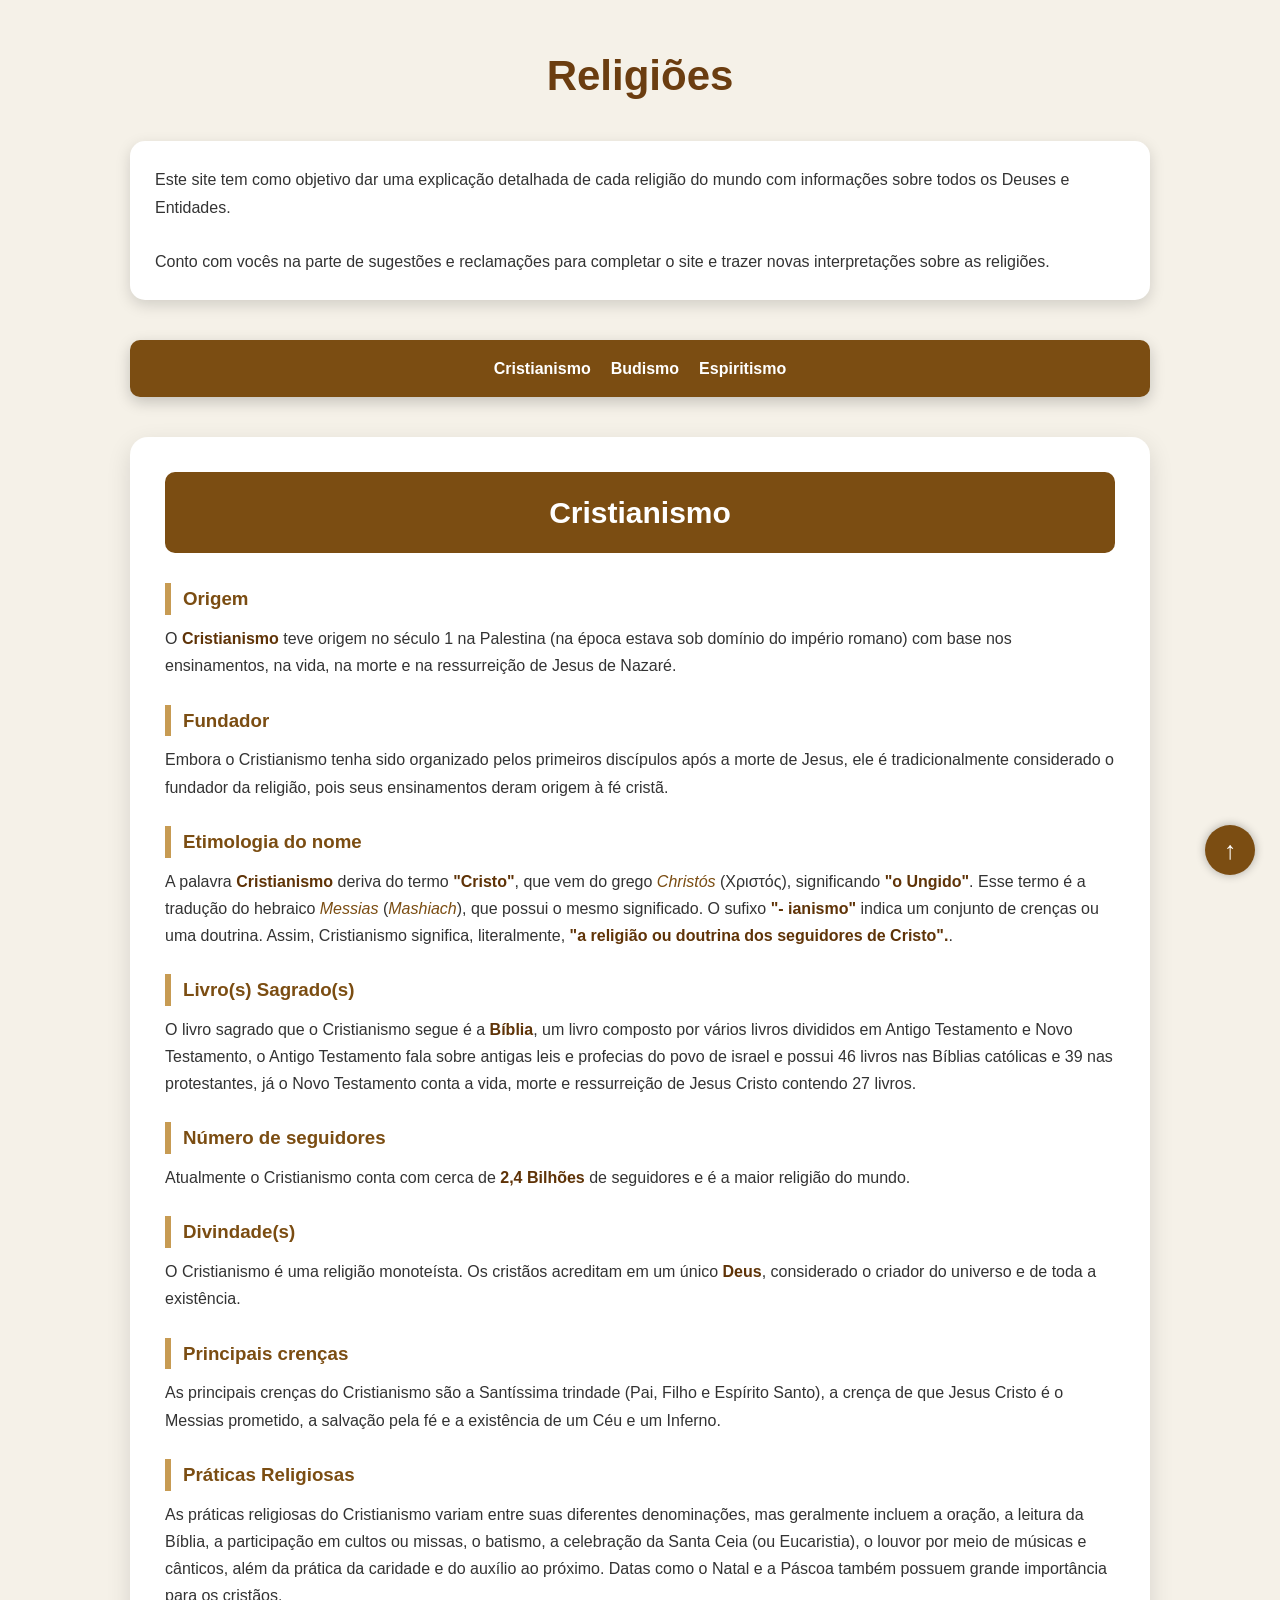
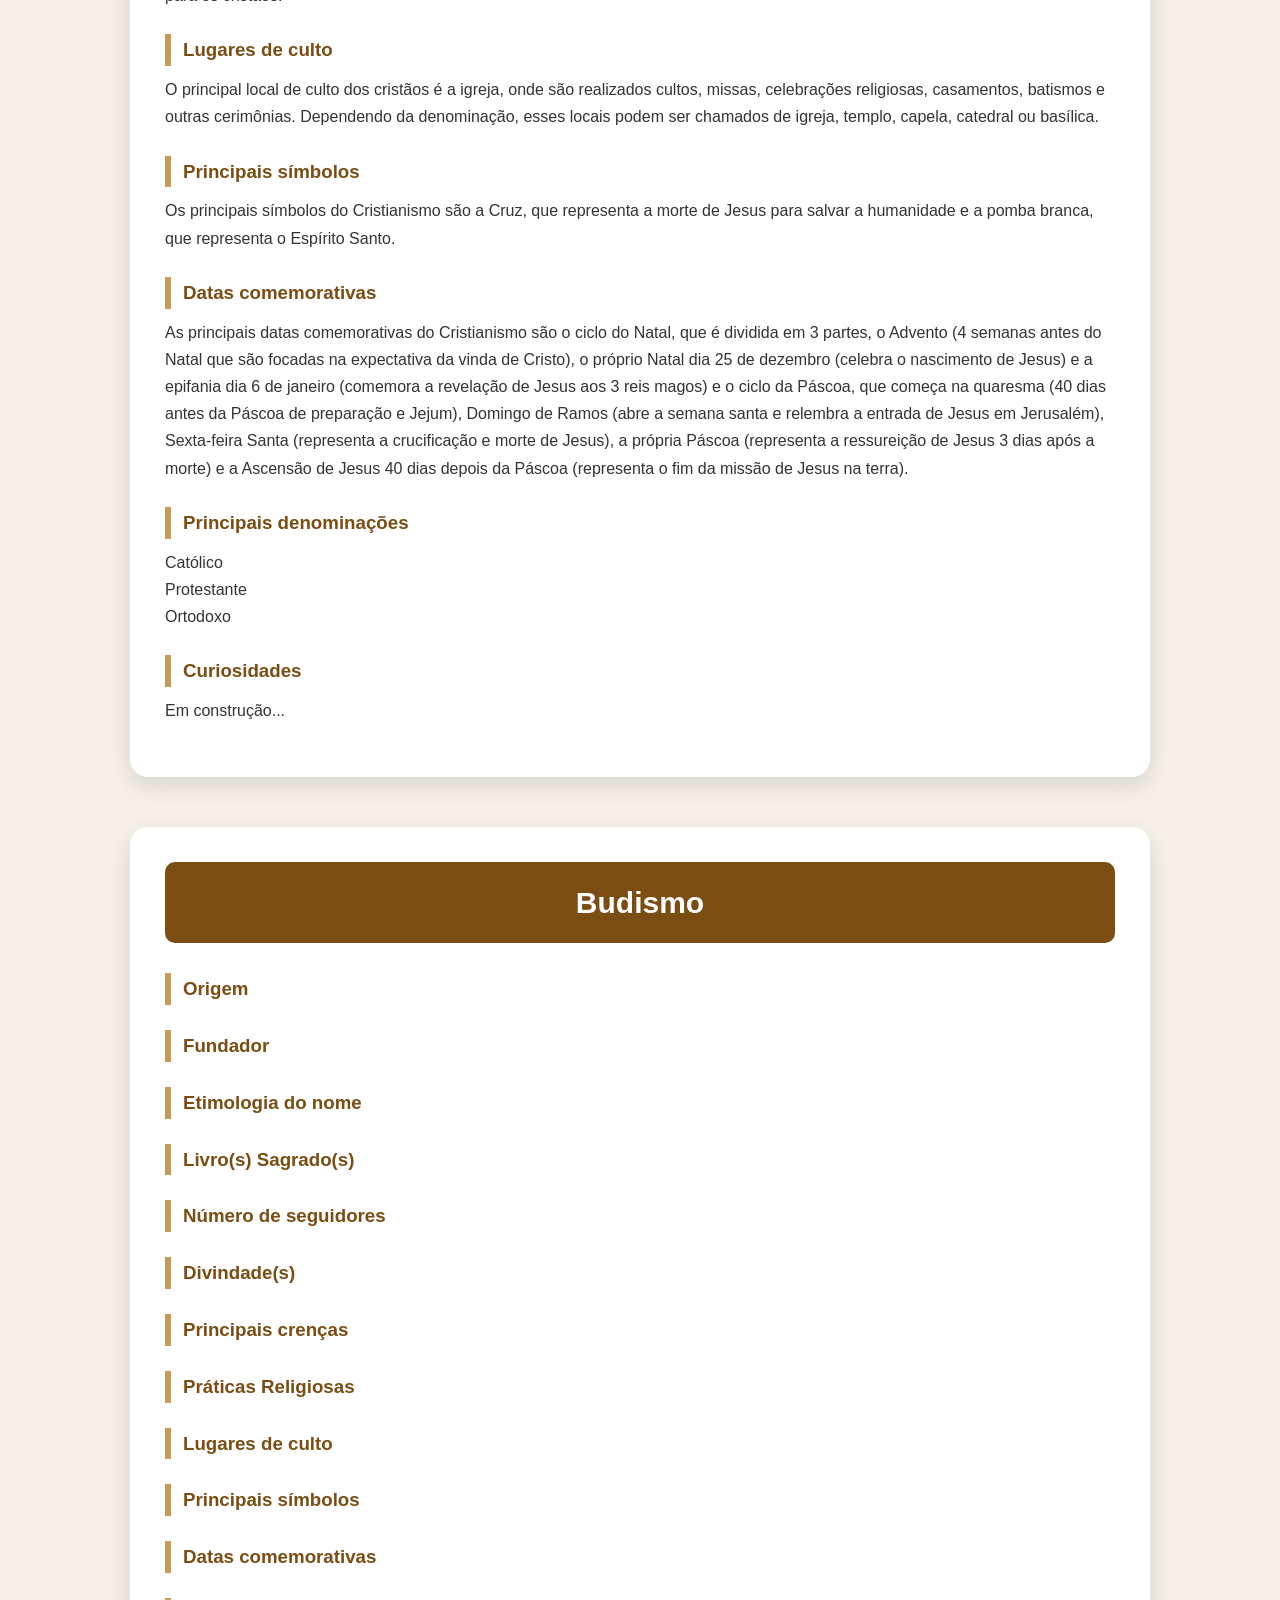
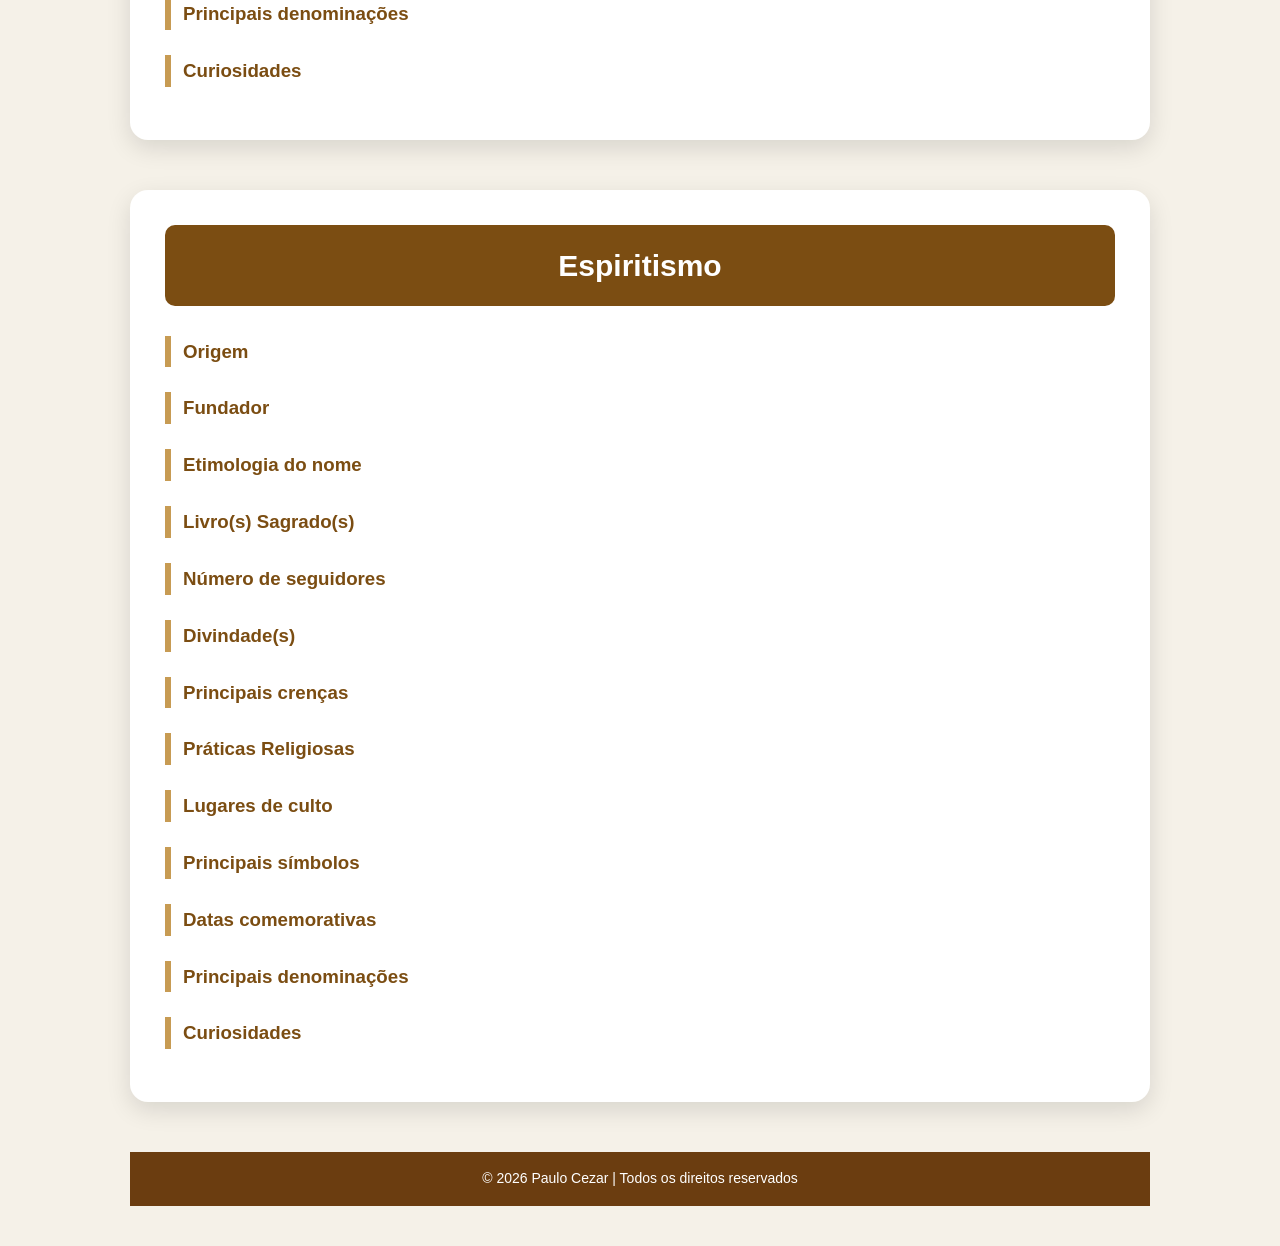
==== culturas.html @ 2652b265 "adicionando novas páginas do site" ====
<!DOCTYPE html>
<html lang="pt-BR">

<head>
    <meta charset="UTF-8">
    <title>Humankind</title>
    <link rel="stylesheet" href="style.css">
    <meta name="viewport" content="width=device-width, initial-scale=1.0">
</head>

<body>

    <h1>Religiões</h1>

    <p class="introducao">
        Este site tem como objetivo dar uma explicação detalhada de cada religião do mundo com informações sobre todos
        os Deuses e Entidades.
        <br><br>
        Conto com vocês na parte de sugestões e reclamações para completar o site e trazer novas interpretações sobre
        as religiões.
    </p>

<nav>
    <a href="#cristianismo">Cristianismo</a>
    <a href="#budismo">Budismo</a>
    <a href="#espiritismo">Espiritismo</a>
    </nav>

    <div class="religiao" id="cristianismo">

        <h2>Cristianismo</h2>

        <h3>Origem</h3>
        <p>O <strong>Cristianismo</strong> teve origem no século 1 na Palestina (na época estava sob domínio do império romano) com base nos ensinamentos, na vida, na morte e na ressurreição de Jesus de Nazaré.</p>

        <h3>Fundador</h3>
        <p>Embora o Cristianismo tenha sido organizado pelos primeiros discípulos após a morte de Jesus, ele é tradicionalmente considerado o fundador da religião, pois seus ensinamentos deram origem à fé cristã.</p>

        <h3>Etimologia do nome</h3>
        <p>A palavra <strong>Cristianismo</strong> deriva do termo <strong>"Cristo"</strong>, que vem do grego <em>Christós</em> (Χριστός), significando <strong>"o                      Ungido"</strong>. Esse termo é a tradução do hebraico <em>Messias</em> (<em>Mashiach</em>), que possui o mesmo significado. O sufixo <strong>"-      ianismo"</strong> indica um conjunto de crenças ou uma doutrina. Assim, Cristianismo significa, literalmente, <strong>"a religião ou doutrina dos seguidores de Cristo".</strong>.
        </p>

        <h3>Livro(s) Sagrado(s)</h3>
        <p>O livro sagrado que o Cristianismo segue é a <strong>Bíblia</strong>, um livro composto por vários livros divididos em Antigo Testamento e Novo Testamento, o Antigo Testamento fala sobre antigas leis e profecias do povo de israel e possui 46 livros nas Bíblias católicas e 39 nas protestantes, já o Novo Testamento conta a vida, morte e ressurreição de Jesus Cristo contendo 27 livros.</p>

        <h3>Número de seguidores</h3>
        <p>Atualmente o Cristianismo conta com cerca de <strong>2,4 Bilhões</strong> de seguidores e é a maior religião do mundo.</p>

        <h3>Divindade(s)</h3>
        <p>O Cristianismo é uma religião monoteísta. Os cristãos acreditam em um único <strong>Deus</strong>, considerado o criador do universo e de toda a existência.</p>

        <h3>Principais crenças</h3>
        <p>As principais crenças do Cristianismo são a Santíssima trindade (Pai, Filho e Espírito Santo), a crença de que Jesus Cristo é o Messias prometido, a salvação pela fé e a existência de um Céu e um Inferno.</p>

        <h3>Práticas Religiosas</h3>
        <p>As práticas religiosas do Cristianismo variam entre suas diferentes denominações, mas geralmente incluem a oração, a leitura da Bíblia, a participação em cultos ou missas, o batismo, a celebração da Santa Ceia (ou Eucaristia), o louvor por meio de músicas e cânticos, além da prática da caridade e do auxílio ao próximo. Datas como o Natal e a Páscoa também possuem grande importância para os cristãos.</p>

        <h3>Lugares de culto</h3>
        <p>O principal local de culto dos cristãos é a igreja, onde são realizados cultos, missas, celebrações religiosas, casamentos, batismos e outras cerimônias. Dependendo da denominação, esses locais podem ser chamados de igreja, templo, capela, catedral ou basílica.</p>

        <h3>Principais símbolos</h3>
        <p>Os principais símbolos do Cristianismo são a Cruz, que representa a morte de Jesus para salvar a humanidade e a pomba branca, que representa o Espírito Santo.</p>

        <h3>Datas comemorativas</h3>
        <p> As principais datas comemorativas do Cristianismo são o ciclo do Natal, que é dividida em 3 partes, o Advento (4 semanas antes do Natal que são focadas na expectativa da vinda de Cristo), o próprio Natal dia 25 de dezembro (celebra o nascimento de Jesus) e a epifania dia 6 de janeiro (comemora a revelação de Jesus aos 3 reis magos) e o ciclo da Páscoa, que começa na quaresma (40 dias antes da Páscoa de preparação e Jejum), Domingo de Ramos (abre a semana santa e relembra a entrada de Jesus em Jerusalém), Sexta-feira Santa (representa a crucificação e morte de Jesus), a própria Páscoa (representa a ressureição de Jesus 3 dias após a morte) e a Ascensão de Jesus 40 dias depois da Páscoa (representa o fim da missão de Jesus na terra).</p>

        <h3>Principais denominações</h3>
        <p>
            Católico<br>
            Protestante<br>
            Ortodoxo
        </p>

        <h3>Curiosidades</h3>
        <p>Em construção...</p>

    </div>

    <div class="religiao" id="budismo">

        <h2>Budismo</h2>

        <h3>Origem</h3>
        <p></p>

        <h3>Fundador</h3>
        <p></p>

        <h3>Etimologia do nome</h3>
        <p></p>

        <h3>Livro(s) Sagrado(s)</h3>
        <p></p>

        <h3>Número de seguidores</h3>
        <p></p>

        <h3>Divindade(s)</h3>
        <p></p>

        <h3>Principais crenças</h3>
        <p></p>

        <h3>Práticas Religiosas</h3>
        <p></p>

        <h3>Lugares de culto</h3>
        <p></p>

        <h3>Principais símbolos</h3>
        <p></p>

        <h3>Datas comemorativas</h3>
        <p></p>

        <h3>Principais denominações</h3>
        <p></p>

        <h3>Curiosidades</h3>
        <p></p>

    </div>

    <div class="religiao" id="espiritismo">

        <h2>Espiritismo</h2>

        <h3>Origem</h3>
        <p></p>

        <h3>Fundador</h3>
        <p></p>

        <h3>Etimologia do nome</h3>
        <p></p>

        <h3>Livro(s) Sagrado(s)</h3>
        <p></p>

        <h3>Número de seguidores</h3>
        <p></p>

        <h3>Divindade(s)</h3>
        <p></p>

        <h3>Principais crenças</h3>
        <p></p>

        <h3>Práticas Religiosas</h3>
        <p></p>

        <h3>Lugares de culto</h3>
        <p></p>

        <h3>Principais símbolos</h3>
        <p></p>

        <h3>Datas comemorativas</h3>
        <p></p>

        <h3>Principais denominações</h3>
        <p></p>

        <h3>Curiosidades</h3>
        <p></p>

    </div>
<a href="#" class="topo">↑</a>
<footer>
    <p>© 2026 Paulo Cezar | Todos os direitos reservados</p>
</footer>
</body>
</html>
---- style.css ----
html{
    scroll-behavior:smooth;
}

*{
    margin:0;
    padding:0;
    box-sizing:border-box;
}

body{
    background:#f5f1e8;
    font-family:Arial, Helvetica, sans-serif;
    color:#333;
    line-height:1.7;
    max-width:1100px;
    margin:auto;
    padding:40px;
}

h1{
    text-align:center;
    font-size:42px;
    color:#6b3d10;
    margin-bottom:30px;
}

.introducao{
    background:white;
    padding:25px;
    border-radius:15px;
    box-shadow:0 5px 15px rgba(0,0,0,.15);
    margin-bottom:40px;
}

/* Caixa de cada religião */
.religiao{
    background:white;
    margin-bottom:50px;
    padding:35px;
    border-radius:18px;
    box-shadow:0 8px 25px rgba(0,0,0,.12);
    transition:0.3s;
}

/* Efeito ao passar o mouse */
.religiao:hover{
    transform:translateY(-5px);
    box-shadow:0 15px 35px rgba(0,0,0,.20);
}

h2{
    text-align:center;
    background:#7b4d12;
    color:white;
    padding:15px;
    border-radius:10px;
    margin-bottom:30px;
    font-size:30px;
}

h3{
    color:#7b4d12;
    border-left:6px solid #c79b53;
    padding-left:12px;
    margin-top:25px;
    margin-bottom:10px;
}

p{
    margin-bottom:18px;
}

strong{
    color:#5f3307;
}

em{
    color:#7b4d12;
}

::-webkit-scrollbar{
    width:12px;
}

::-webkit-scrollbar-track{
    background:#efe7d6;
}

::-webkit-scrollbar-thumb{
    background:#8b5a2b;
    border-radius:10px;
}

::-webkit-scrollbar-thumb:hover{
    background:#6b3d10;
}

nav{
    position:sticky;
    top:0;

    display:flex;
    justify-content:center;
    gap:20px;

    background:#7b4d12;
    padding:15px;

    border-radius:10px;
    margin-bottom:40px;

    box-shadow:0 5px 15px rgba(0,0,0,.2);

    z-index:1000;
}

nav a{
    color:white;
    text-decoration:none;
    font-weight:bold;
    transition:.3s;
}

nav a:hover{
    color:#ffd56b;
}

.topo{
    position:fixed;

    right:25px;
    bottom:25px;

    width:50px;
    height:50px;

    background:#7b4d12;
    color:white;

    border-radius:50%;

    text-align:center;
    line-height:50px;

    text-decoration:none;

    font-size:25px;

    box-shadow:0 0 10px rgba(0,0,0,.3);
}

.topo:hover{
    background:#a66d2a;
}

footer {
    background-color: #6b3d10;
    color: white;
    text-align: center;
    padding: 15px;
    margin-top: 30px;
}

footer p {
    margin: 0;
    font-size: 14px;
}

@media (max-width:600px){

    body{
        padding:15px;
    }

    h1{
        font-size:30px;
    }

    h3{
        font-size:24px;
    }

    .religiao{
        padding:20px;
    }

    nav{
        flex-wrap:wrap;
        justify-content:center;
        gap:15px;
    }

    nav a{
        font-size:15px;
    }

}

@media(max-width:600px){

    .topo{
        right:15px;
        bottom:15px;
        width:45px;
        height:45px;
        line-height:45px;
    }

}
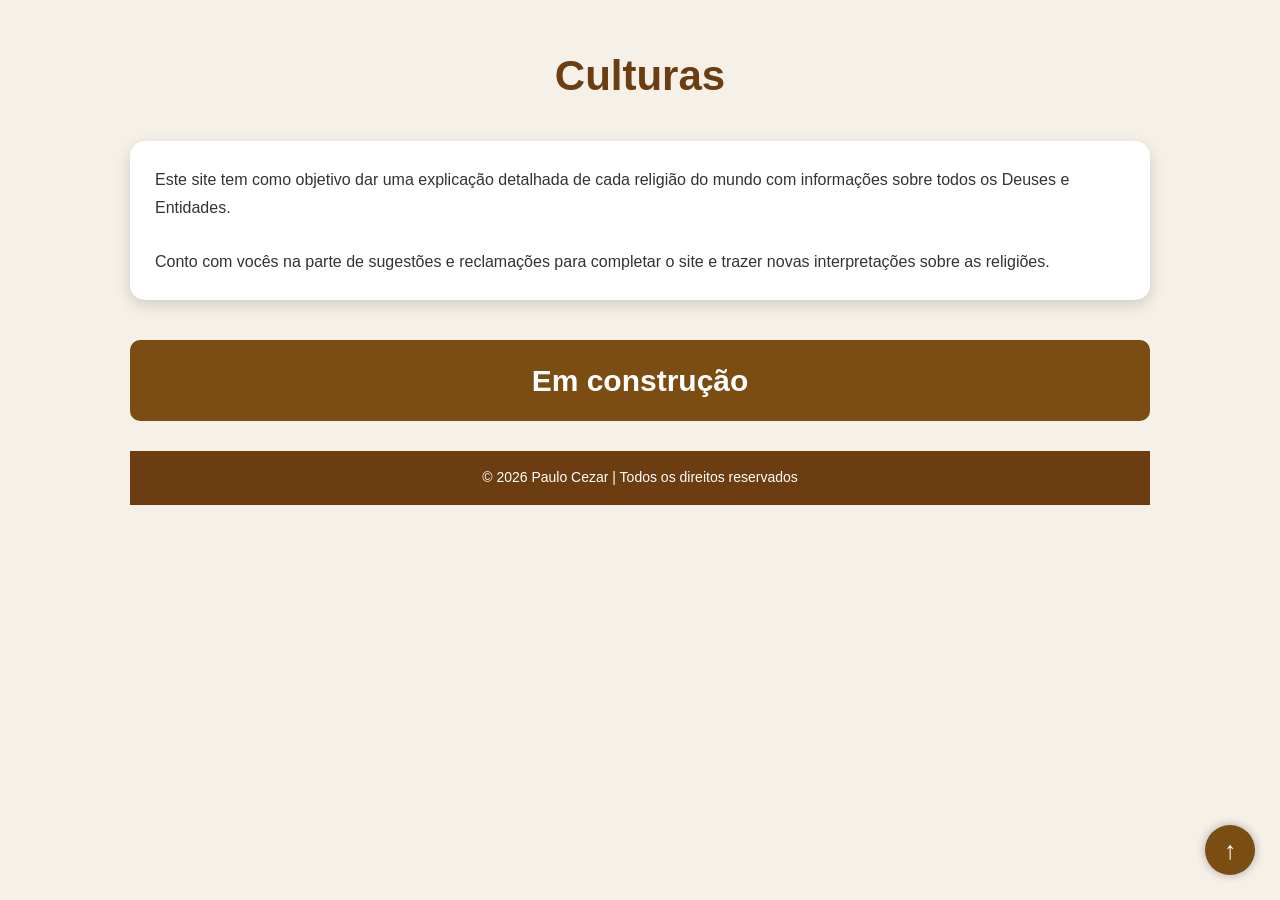
==== commit fb18e7d4: "Informações adicionadas" ====
--- a/culturas.html
+++ b/culturas.html
@@ -10,7 +10,7 @@
 
 <body>
 
-    <h1>Religiões</h1>
+    <h1>Culturas</h1>
 
     <p class="introducao">
         Este site tem como objetivo dar uma explicação detalhada de cada religião do mundo com informações sobre todos
@@ -20,151 +20,7 @@
         as religiões.
     </p>
 
-<nav>
-    <a href="#cristianismo">Cristianismo</a>
-    <a href="#budismo">Budismo</a>
-    <a href="#espiritismo">Espiritismo</a>
-    </nav>
-
-    <div class="religiao" id="cristianismo">
-
-        <h2>Cristianismo</h2>
-
-        <h3>Origem</h3>
-        <p>O <strong>Cristianismo</strong> teve origem no século 1 na Palestina (na época estava sob domínio do império romano) com base nos ensinamentos, na vida, na morte e na ressurreição de Jesus de Nazaré.</p>
-
-        <h3>Fundador</h3>
-        <p>Embora o Cristianismo tenha sido organizado pelos primeiros discípulos após a morte de Jesus, ele é tradicionalmente considerado o fundador da religião, pois seus ensinamentos deram origem à fé cristã.</p>
-
-        <h3>Etimologia do nome</h3>
-        <p>A palavra <strong>Cristianismo</strong> deriva do termo <strong>"Cristo"</strong>, que vem do grego <em>Christós</em> (Χριστός), significando <strong>"o                      Ungido"</strong>. Esse termo é a tradução do hebraico <em>Messias</em> (<em>Mashiach</em>), que possui o mesmo significado. O sufixo <strong>"-      ianismo"</strong> indica um conjunto de crenças ou uma doutrina. Assim, Cristianismo significa, literalmente, <strong>"a religião ou doutrina dos seguidores de Cristo".</strong>.
-        </p>
-
-        <h3>Livro(s) Sagrado(s)</h3>
-        <p>O livro sagrado que o Cristianismo segue é a <strong>Bíblia</strong>, um livro composto por vários livros divididos em Antigo Testamento e Novo Testamento, o Antigo Testamento fala sobre antigas leis e profecias do povo de israel e possui 46 livros nas Bíblias católicas e 39 nas protestantes, já o Novo Testamento conta a vida, morte e ressurreição de Jesus Cristo contendo 27 livros.</p>
-
-        <h3>Número de seguidores</h3>
-        <p>Atualmente o Cristianismo conta com cerca de <strong>2,4 Bilhões</strong> de seguidores e é a maior religião do mundo.</p>
-
-        <h3>Divindade(s)</h3>
-        <p>O Cristianismo é uma religião monoteísta. Os cristãos acreditam em um único <strong>Deus</strong>, considerado o criador do universo e de toda a existência.</p>
-
-        <h3>Principais crenças</h3>
-        <p>As principais crenças do Cristianismo são a Santíssima trindade (Pai, Filho e Espírito Santo), a crença de que Jesus Cristo é o Messias prometido, a salvação pela fé e a existência de um Céu e um Inferno.</p>
-
-        <h3>Práticas Religiosas</h3>
-        <p>As práticas religiosas do Cristianismo variam entre suas diferentes denominações, mas geralmente incluem a oração, a leitura da Bíblia, a participação em cultos ou missas, o batismo, a celebração da Santa Ceia (ou Eucaristia), o louvor por meio de músicas e cânticos, além da prática da caridade e do auxílio ao próximo. Datas como o Natal e a Páscoa também possuem grande importância para os cristãos.</p>
-
-        <h3>Lugares de culto</h3>
-        <p>O principal local de culto dos cristãos é a igreja, onde são realizados cultos, missas, celebrações religiosas, casamentos, batismos e outras cerimônias. Dependendo da denominação, esses locais podem ser chamados de igreja, templo, capela, catedral ou basílica.</p>
-
-        <h3>Principais símbolos</h3>
-        <p>Os principais símbolos do Cristianismo são a Cruz, que representa a morte de Jesus para salvar a humanidade e a pomba branca, que representa o Espírito Santo.</p>
-
-        <h3>Datas comemorativas</h3>
-        <p> As principais datas comemorativas do Cristianismo são o ciclo do Natal, que é dividida em 3 partes, o Advento (4 semanas antes do Natal que são focadas na expectativa da vinda de Cristo), o próprio Natal dia 25 de dezembro (celebra o nascimento de Jesus) e a epifania dia 6 de janeiro (comemora a revelação de Jesus aos 3 reis magos) e o ciclo da Páscoa, que começa na quaresma (40 dias antes da Páscoa de preparação e Jejum), Domingo de Ramos (abre a semana santa e relembra a entrada de Jesus em Jerusalém), Sexta-feira Santa (representa a crucificação e morte de Jesus), a própria Páscoa (representa a ressureição de Jesus 3 dias após a morte) e a Ascensão de Jesus 40 dias depois da Páscoa (representa o fim da missão de Jesus na terra).</p>
-
-        <h3>Principais denominações</h3>
-        <p>
-            Católico<br>
-            Protestante<br>
-            Ortodoxo
-        </p>
-
-        <h3>Curiosidades</h3>
-        <p>Em construção...</p>
-
-    </div>
-
-    <div class="religiao" id="budismo">
-
-        <h2>Budismo</h2>
-
-        <h3>Origem</h3>
-        <p></p>
-
-        <h3>Fundador</h3>
-        <p></p>
-
-        <h3>Etimologia do nome</h3>
-        <p></p>
-
-        <h3>Livro(s) Sagrado(s)</h3>
-        <p></p>
-
-        <h3>Número de seguidores</h3>
-        <p></p>
-
-        <h3>Divindade(s)</h3>
-        <p></p>
-
-        <h3>Principais crenças</h3>
-        <p></p>
-
-        <h3>Práticas Religiosas</h3>
-        <p></p>
-
-        <h3>Lugares de culto</h3>
-        <p></p>
-
-        <h3>Principais símbolos</h3>
-        <p></p>
-
-        <h3>Datas comemorativas</h3>
-        <p></p>
-
-        <h3>Principais denominações</h3>
-        <p></p>
-
-        <h3>Curiosidades</h3>
-        <p></p>
-
-    </div>
-
-    <div class="religiao" id="espiritismo">
-
-        <h2>Espiritismo</h2>
-
-        <h3>Origem</h3>
-        <p></p>
-
-        <h3>Fundador</h3>
-        <p></p>
-
-        <h3>Etimologia do nome</h3>
-        <p></p>
-
-        <h3>Livro(s) Sagrado(s)</h3>
-        <p></p>
-
-        <h3>Número de seguidores</h3>
-        <p></p>
-
-        <h3>Divindade(s)</h3>
-        <p></p>
-
-        <h3>Principais crenças</h3>
-        <p></p>
-
-        <h3>Práticas Religiosas</h3>
-        <p></p>
-
-        <h3>Lugares de culto</h3>
-        <p></p>
-
-        <h3>Principais símbolos</h3>
-        <p></p>
-
-        <h3>Datas comemorativas</h3>
-        <p></p>
-
-        <h3>Principais denominações</h3>
-        <p></p>
-
-        <h3>Curiosidades</h3>
-        <p></p>
-
-    </div>
+<h2>Em construção</h2>
 <a href="#" class="topo">↑</a>
 <footer>
     <p>© 2026 Paulo Cezar | Todos os direitos reservados</p>
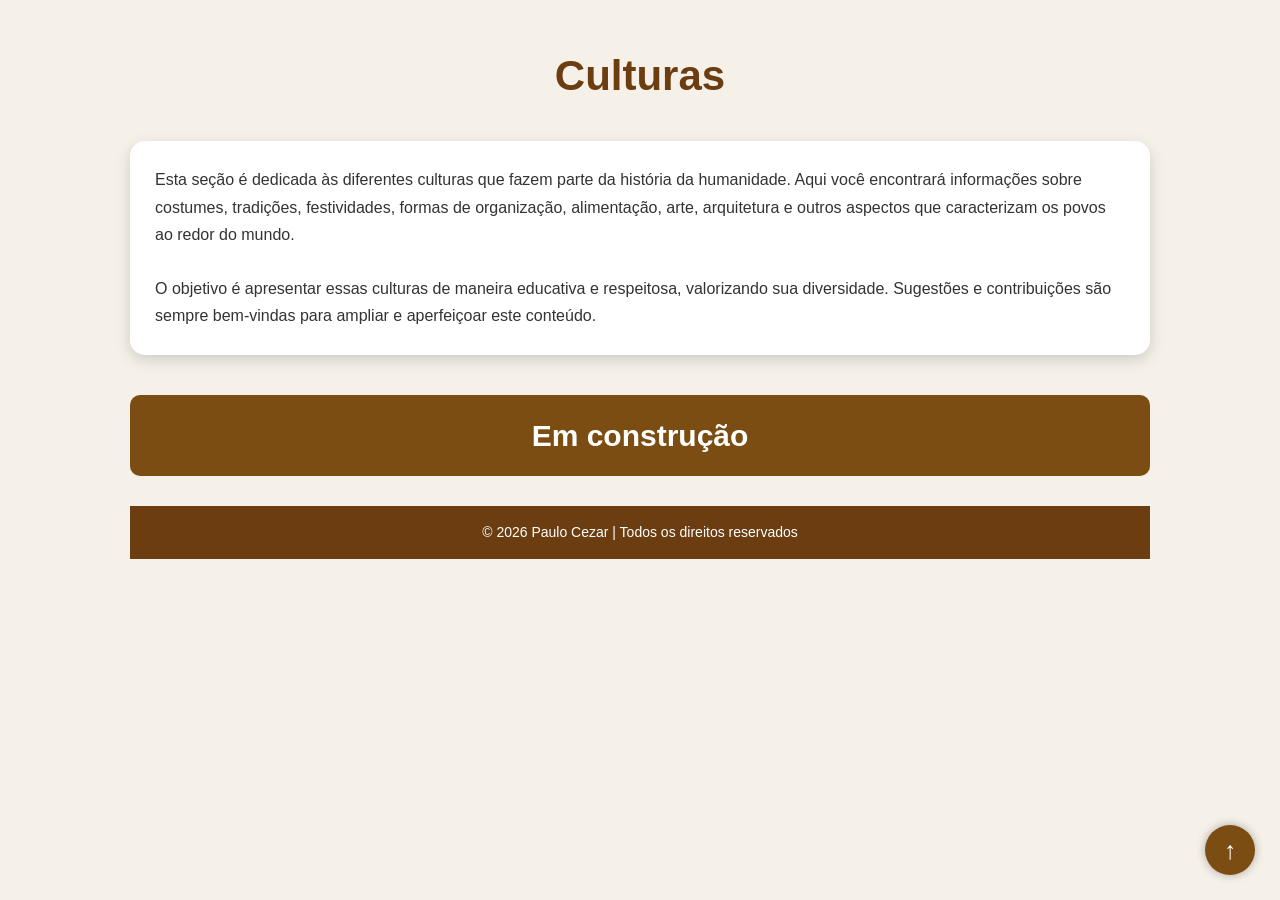
==== commit d70f7adf: "Informações adicionadas" ====
--- a/culturas.html
+++ b/culturas.html
@@ -13,11 +13,9 @@
     <h1>Culturas</h1>
 
     <p class="introducao">
-        Este site tem como objetivo dar uma explicação detalhada de cada religião do mundo com informações sobre todos
-        os Deuses e Entidades.
+        Esta seção é dedicada às diferentes culturas que fazem parte da história da humanidade. Aqui você encontrará informações sobre costumes, tradições, festividades, formas de organização, alimentação, arte, arquitetura e outros aspectos que caracterizam os povos ao redor do mundo.
         <br><br>
-        Conto com vocês na parte de sugestões e reclamações para completar o site e trazer novas interpretações sobre
-        as religiões.
+        O objetivo é apresentar essas culturas de maneira educativa e respeitosa, valorizando sua diversidade. Sugestões e contribuições são sempre bem-vindas para ampliar e aperfeiçoar este conteúdo.
     </p>
 
 <h2>Em construção</h2>
--- a/style.css
+++ b/style.css
@@ -207,4 +207,48 @@
         line-height:45px;
     }
 
+}
+
+.botoes{
+    display: flex;
+    flex-direction: column;
+    align-items: center;
+    gap: 25px;
+    margin: 50px 0;
+}
+
+.botao{
+    background: #7b4d12;
+    color: white;
+    text-decoration: none;
+
+    width: 350px;
+    padding: 20px;
+
+    text-align: center;
+
+    font-size: 24px;
+    font-weight: bold;
+
+    border-radius: 15px;
+
+    box-shadow: 0 5px 15px rgba(0,0,0,.2);
+
+    transition: .3s;
+}
+
+.botao:hover{
+    background: #a66d2a;
+    transform: translateY(-5px);
+    box-shadow: 0 10px 20px rgba(0,0,0,.3);
+}
+
+@media(max-width:600px){
+
+    .botao{
+        width: 100%;
+        max-width: 320px;
+        font-size: 20px;
+    }
+
 }
